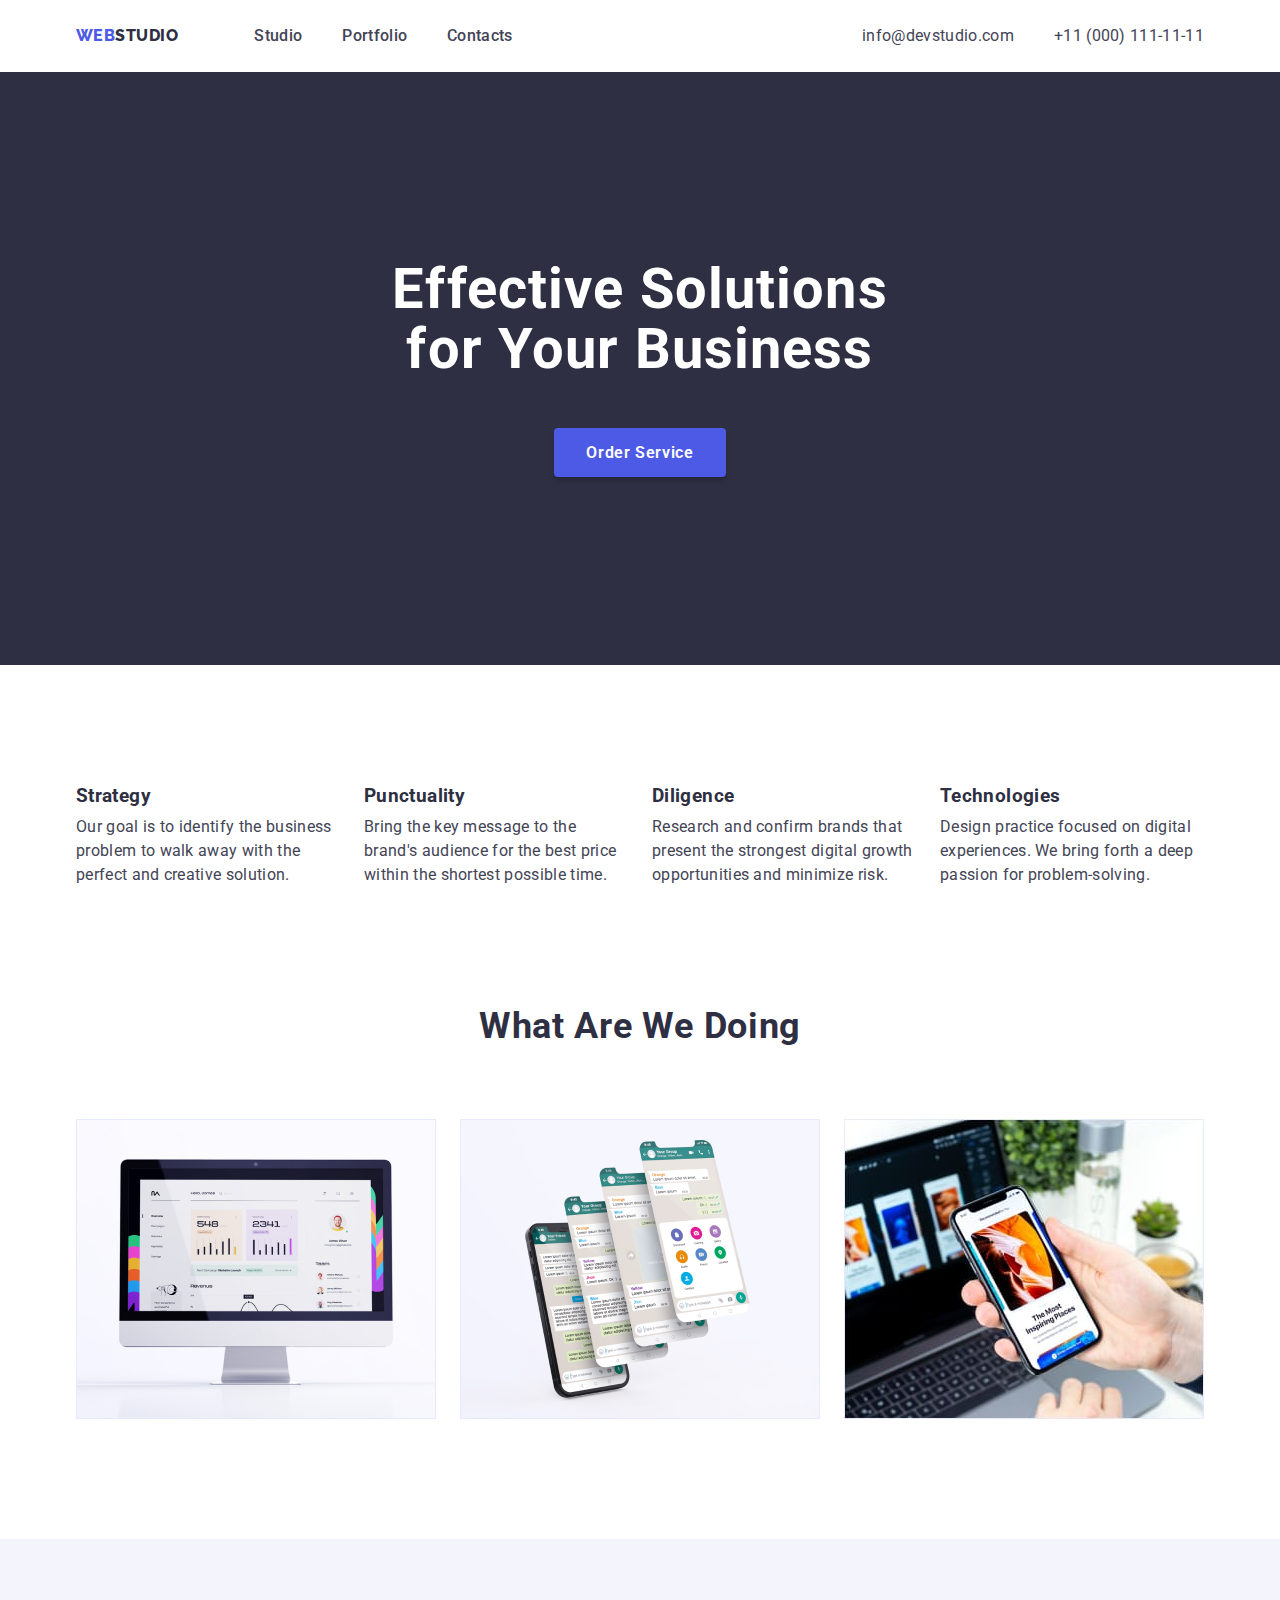
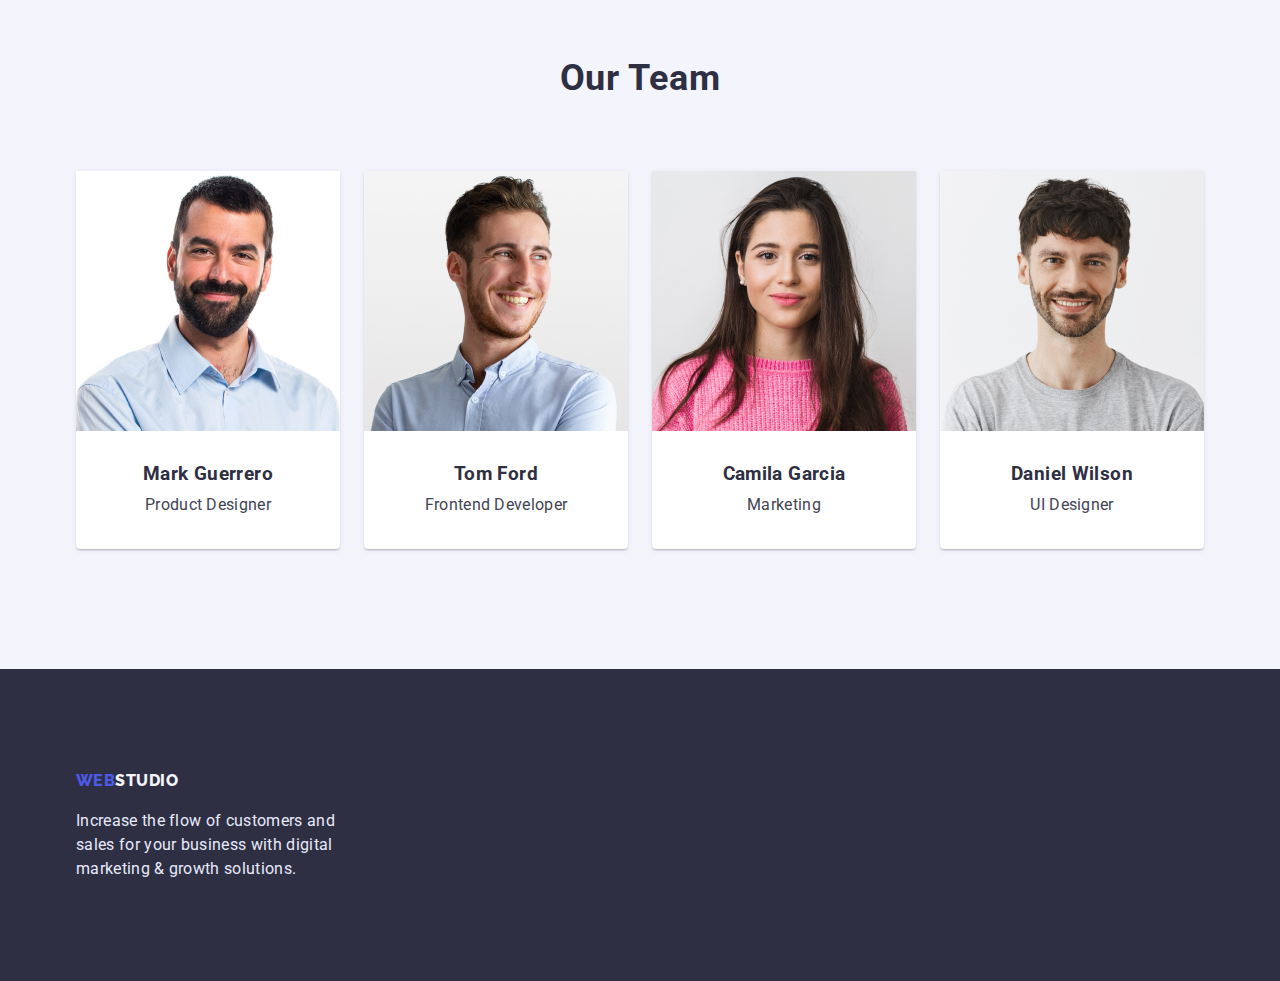
==== index.html @ 726151be "1" ====
<!DOCTYPE html>
<html lang="en">
  <head>
    <meta charset="UTF-8" />
    <meta http-equiv="X-UA-Compatible" content="IE=edge" />
    <meta name="viewport" content="width=device-width, initial-scale=1.0" />
    <link rel="preconnect" href="https://fonts.googleapis.com">
    <link rel="preconnect" href="https://fonts.gstatic.com" crossorigin>
    <link href="https://fonts.googleapis.com/css2?family=Raleway:wght@800&family=Roboto:wght@400;500;700&display=swap" rel="stylesheet">
    <link rel="stylesheet" href="styles/styles.css"> 
    <link rel="stylesheet" href="styles/modern-normalize.css"> 
    <title>WebStudio</title>
  </head>

  <body class="site-body">
    <header class="header">
      <div class="container header-container">
      <nav class="header-navigation">
        <a class="header-logo link" href="/"><span class="header-web">WEB</span>STUDIO</a>

        <ul class="header-list list">
          <li class="header-item"><a class="header-link link" href="./index.html">Studio</a></li>
          <li class="header-item"><a class="header-link link" href="./portfolio.html">Portfolio</a></li>
          <li class="header-item"><a class="header-link link" href="">Contacts</a></li>
        </ul>
      </nav>

      <ul class="header-contact list">
        <li class="header-mail"><a class="contact-link link" href="mailto:info@devstudio.com">info@devstudio.com</a></li>
        <li class="header-tel"><a class="contact-link link" href="tel:+11(000)111-11-11">+11 (000) 111-11-11</a></li>
      </ul>
    </div>
    </header>
    <main>
      <section class="main-section">     
        <h1 class="main-title">Effective Solutions for Your Business</h1>
        <button type="button" class="section-btn">Order Service</button>
      </section>

      <section class="merits-section">
        <div class="container">
          <h2 class="merits-title visually-hidden" >Merits</h2>
          <ul class="merits-list list">
          <li class="merits-item">
            <h3 class="merits-heading">Strategy</h3>
            <p class="merits-paragraph">
              Our goal is to identify the business problem to walk away with the
              perfect and creative solution.
            </p>
          </li>
          <li class="merits-item">
            <h3 class="merits-heading">Punctuality</h3>
            <p class="merits-paragraph">
              Bring the key message to the brand's audience for the best price
              within the shortest possible time.
            </p>
          </li>
          <li class="merits-item">
            <h3 class="merits-heading">Diligence</h3>
            <p class="merits-paragraph">
              Research and confirm brands that present the strongest digital
              growth opportunities and minimize risk.
            </p>
          </li>
          <li class="merits-item">
            <h3 class="merits-heading">Technologies</h3>
            <p class="merits-paragraph">
              Design practice focused on digital experiences. We bring forth a
              deep passion for problem-solving.
            </p>
          </li>
        </ul>
      </div>
      </section>

      <section class="services-section">
        <div class="container">
          <h2 class="services-title">What Are We Doing</h2>
        <ul class="services-list list">
          <li class="services-item">
            <img class="serices-img"
              src="./images/desktop.jpg"
              alt="desktop"
              width="360"
              height="300"
            />
          </li>
          <li class="services-item">
            <img class="serices-img"
            src="./images/scrolling.jpg" 
            alt="scrolling" 
            width="360" 
            height="300"/>
            
          </li>
          <li class="services-item">
            <img class="serices-img"
              src="./images/phone.jpg"
              alt="phone"
              width="360"
              height="300"
            />
          </li>
        </ul>
        </div>
      </section>

      <section class="team-section">
        <div class="container">
          <h2 class="team-title">Our Team</h2>
        <ul class="team-list list">
          <li class="team-item">
            <img class="team-img"
            src="./images/mark.jpg" 
            alt="Photo Mark" 
            width="264" 
            height="260"/>
            <h3 class="team-member">Mark Guerrero</h3>
            <p class="team-paragraph">Product Designer</p>
          </li>
          <li class="team-item" >
            <img class="team-img"
            src="./images/tom.jpg" 
            alt="Photo Tom" 
            width="264" 
            height="260"/>
            <h3 class="team-member">Tom Ford</h3>
            <p class="team-paragraph">Frontend Developer</p>
          </li>
          <li class="team-item">
            <img class="team-img"
            src="./images/camila.jpg" 
            alt="Photo Camila" 
            width="264" 
            height="260"/>
            <h3 class="team-member">Camila Garcia</h3>
            <p class="team-paragraph">Marketing</p>
          </li>
          <li class="team-item">
            <img class="team-img"
            src="./images/daniel.jpg" 
            alt="Photo Daniel" 
            width="264" 
            height="260"/>
            <h3 class="team-member">Daniel Wilson</h3>
            <p class="team-paragraph">UI Designer</p>
          </li>
        </ul>
        </div>
      </section>
    </main>
    <footer class="footer-section">
      <div class="container">
        <a class="footer-logo link" href="/"><span class="footer-web">WEB</span>STUDIO</a>
        <p class="footer-paragraph">
          Increase the flow of customers and sales for your business with digital
          marketing & growth solutions.
        </p>
      </div>
    </footer>
  </body>
</html>
---- styles/styles.css ----
:root {
  --primary-brand-color: #4d5ae5;
  --title-text-color: #2e2f42;
  --description-text-color: #434455;
  --background-color: #fff;
  --backgroung-dark-color: #404bbf;
  --backgroung-light-color: #f4f4fd;
}

p,
h1,
h2,
h3,
h4,
h5,
h6 {
  margin: 0;
}
ul,
ol {
  margin: 0;
  padding-left: 0;
}

.container {
  width: 1158px;
  padding-left: 15px;
  padding-right: 15px;

  margin: 0 auto;
}

img {
  display: block;
  max-width: 100%;
  height: auto;
}

.site-body {
  color: var(--description-text-color);
  font-family: "Roboto", sans-serif;
  font-size: 16px;
  background-color: var(--background-color);
}

.list {
  list-style: none;
}

.link {
  text-decoration: none;
}

.visually-hidden {
  position: absolute;
  width: 1px;
  height: 1px;
  margin: -1px;
  border: 0;
  padding: 0;

  white-space: nowrap;
  clip-path: inset(100%);
  clip: rect(0 0 0 0);
  overflow: hidden;
}

.header {
}
.header-container {
  display: flex;
}
.header-navigation {
  display: flex;
  align-items: center;
  margin-right: auto;
}
.header-logo {
  font-family: "Raleway", sans-serif;
  font-weight: 800;
  line-height: 1.33;
  letter-spacing: 0.03em;
  text-transform: uppercase;
  color: var(--title-text-color);
  margin-right: 76px;
}
.header-web {
  color: #4d5ae5;
}
.header-list {
  font-style: normal;
  font-weight: 500;
  font-size: 16px;
  line-height: 1.5;
  letter-spacing: 0.02em;
  color: var(--title-text-color);
  display: flex;
  gap: 40px;
}
.header-item {
 
}

.header-link {
  font-weight: 500;
  font-size: 16px;
  line-height: 1.5;
  letter-spacing: 0.02em;
  color: var(--description-text-color);
  display: block;
  padding-top: 24px;
  padding-bottom: 24px;
}

.header-link:hover {
  color: var(--backgroung-dark-color);
}
.header-link:focus {
  color: var(--backgroung-dark-color);
}

.header-contact {
  display: flex;
}

.header-mail {
  margin-right: 40px;
  
}
.header-tel {
  
}

.contact-link {
  line-height: 1.5;
  letter-spacing: 0.02em;
  color: var(--description-text-color);
  padding-top: 24px;
  padding-bottom: 24px;
  display: block;
}

.contact-link:hover {
  color: var(--backgroung-dark-color);
}
.contact-link:focus {
  color: var(--backgroung-dark-color);
}
.main-section {
  background-color: var(--title-text-color);
  color: var(--background-color);
  text-align: center;
  padding-top: 188px;
  padding-bottom: 188px;
}

.main-title {
  margin-bottom: 48px;
  font-weight: 700;
  font-size: 56px;
  line-height: 1.07;
  letter-spacing: 0.02em;
  color: var(--background-color);
  width: 553px;

  margin-left: auto;
  margin-right: auto;
}
.section-btn {
  padding: 16px 32px;
  font-family: "Roboto", sans-serif;
  font-weight: 600;
  font-size: 16px;
  line-height: 1.07;
  letter-spacing: 0.04em;
  color: var(--background-color);
  background: var(--primary-brand-color);
  box-shadow: 0px 4px 4px rgba(0, 0, 0, 0.15);
  border-radius: 4px;
  border: none;
  cursor: pointer;
}

.section-btn:hover {
  background-color: var(--backgroung-dark-color);
}
.section-btn:focus {
  background-color: var(--backgroung-dark-color);
}
.merits-section {
  padding-top: 120px;
  padding-bottom: 120px;
  line-height: 1.5;
  letter-spacing: 0.02em;
  color: var(--description-text-color);
}

.merits-title {
}

.merits-list {
  display: flex;
  gap: 24px;
}
.merits-item {
    flex-basis: calc((100% - 3 * 24px) / 4);
     
}
.merits-heading {
  margin-bottom: 8px;
  font-weight: 700;
  line-height: 1.2;
  letter-spacing: 0.02em;
  color: var(--title-text-color);
}

.merits-paragraph {
  line-height: 1.5;
  letter-spacing: 0.02em;
  color: var(--description-text-color);
}

.services-section {
  padding-bottom: 120px;
}
.services-title,
.team-title {
  font-size: 36px;
  font-weight: 700;
  line-height: 1.1;
  text-align: center;
  letter-spacing: 0.02em;
  text-transform: capitalize;
  color: var(--title-text-color);
  margin-bottom: 72px;
}

.services-list {
  display: flex;
  gap: 24px;
}
.services-item {
  flex-basis: calc((100%-48px) 3);
}

.serices-img {
}

.team-section {
  background-color: var(--backgroung-light-color);
  padding-top: 120px;
  padding-bottom: 120px;
}

.team-title {
}
.team-list {
  display: flex;
  gap: 24px;
  text-align: center;
}
.team-item {
  box-shadow: 0px 1px 6px rgba(46, 47, 66, 0.08),
    0px 1px 1px rgba(46, 47, 66, 0.16), 0px 2px 1px rgba(46, 47, 66, 0.08);
  border-radius: 0px 0px 4px 4px;
  background-color: var(--background-color);
  padding-bottom: 32px;
}

.team-img {
  margin-bottom: 32px;
}

.team-member {
  font-weight: 700;
  line-height: 1.2;
  letter-spacing: 0.02em;
  color: var(--title-text-color);
  margin-bottom: 8px;
}

.team-paragraph {
  line-height: 1.5;
  letter-spacing: 0.02em;
  color: var(--description-text-color);
}

.footer-section {
  line-height: 1.5;
  letter-spacing: 0.02em;
  color: #e7e9fc;
  background: var(--title-text-color);
  padding-top: 100px;
  padding-bottom: 100px;
}

.footer-logo {
  font-family: "Raleway";
  font-style: normal;
  font-weight: 800;
  line-height: 1.1;

  letter-spacing: 0.03em;
  text-transform: uppercase;
  color: var(--backgroung-light-color);
}

.footer-web {
  color: var(--primary-brand-color);
}
.footer-paragraph {
  margin-top: 16px;
  line-height: 1.5;
  letter-spacing: 0.02em;
  color: #e7e9fc;
  width: 264px;
  height: 72px;
}

.menu-section {
  line-height: 1.5;
  letter-spacing: 0.02em;
  color: var(--description-text-color);
  padding-top: 96px;
  padding-bottom: 120px;
}

.menu-header {
}

.menu-list {
  display: flex;
  justify-content: center;
  gap: 24px;
}

.menu-item {
}

.menu-btn {
  padding: 12px 24px;
  font-family: "Roboto";
  font-weight: 600;
  font-size: 16px;
  line-height: 1.5;
  text-align: center;
  letter-spacing: 0.04em;
  color: var(--primary-brand-color);
  background: var(--backgroung-light-color);
  border: 1px solid #e7e9fc;
  border-radius: 4px;
  cursor: pointer;
}

.menu-btn:hover {
  background-color: var(--backgroung-dark-color);
  color: var(--background-color);
}
.menu-btn:focus {
  background-color: var(--backgroung-dark-color);
  color: var(--background-color);
}

.portfolio-title {
}

.portfolio-list {
  display: flex;

  flex-wrap: wrap;
  margin-top: 72px;
  column-gap: 24px;
  row-gap: 48px;
}

.portfolio-item {
  
  box-shadow: 0px 1px 6px rgba(46, 47, 66, 0.08);
}
.portfolio-item:hover {
  box-shadow: 0px 1px 6px rgba(46, 47, 66, 0.08),
    0px 1px 1px rgba(46, 47, 66, 0.16), 0px 2px 1px rgba(46, 47, 66, 0.08);
}

.portfolio-link {
  line-height: 1.5;
  letter-spacing: 0.02em;
  color: var(--description-text-color);
}

.portfolio-img {
}

.portfolio-box {
  padding: 32px 0 32px 16px;
  border-bottom: 0.5px solid #e7e9fc;
  border-left: 0.5px solid #e7e9fc;
  border-right: 0.5px solid #e7e9fc;
}

.portfolio-heading {
  font-size: 20px;
  font-weight: 700;
  line-height: 1.2;
  letter-spacing: 0.02em;
  color: var(--title-text-color);
}

.portfolio-paragraph {
  margin-top: 8px;
}
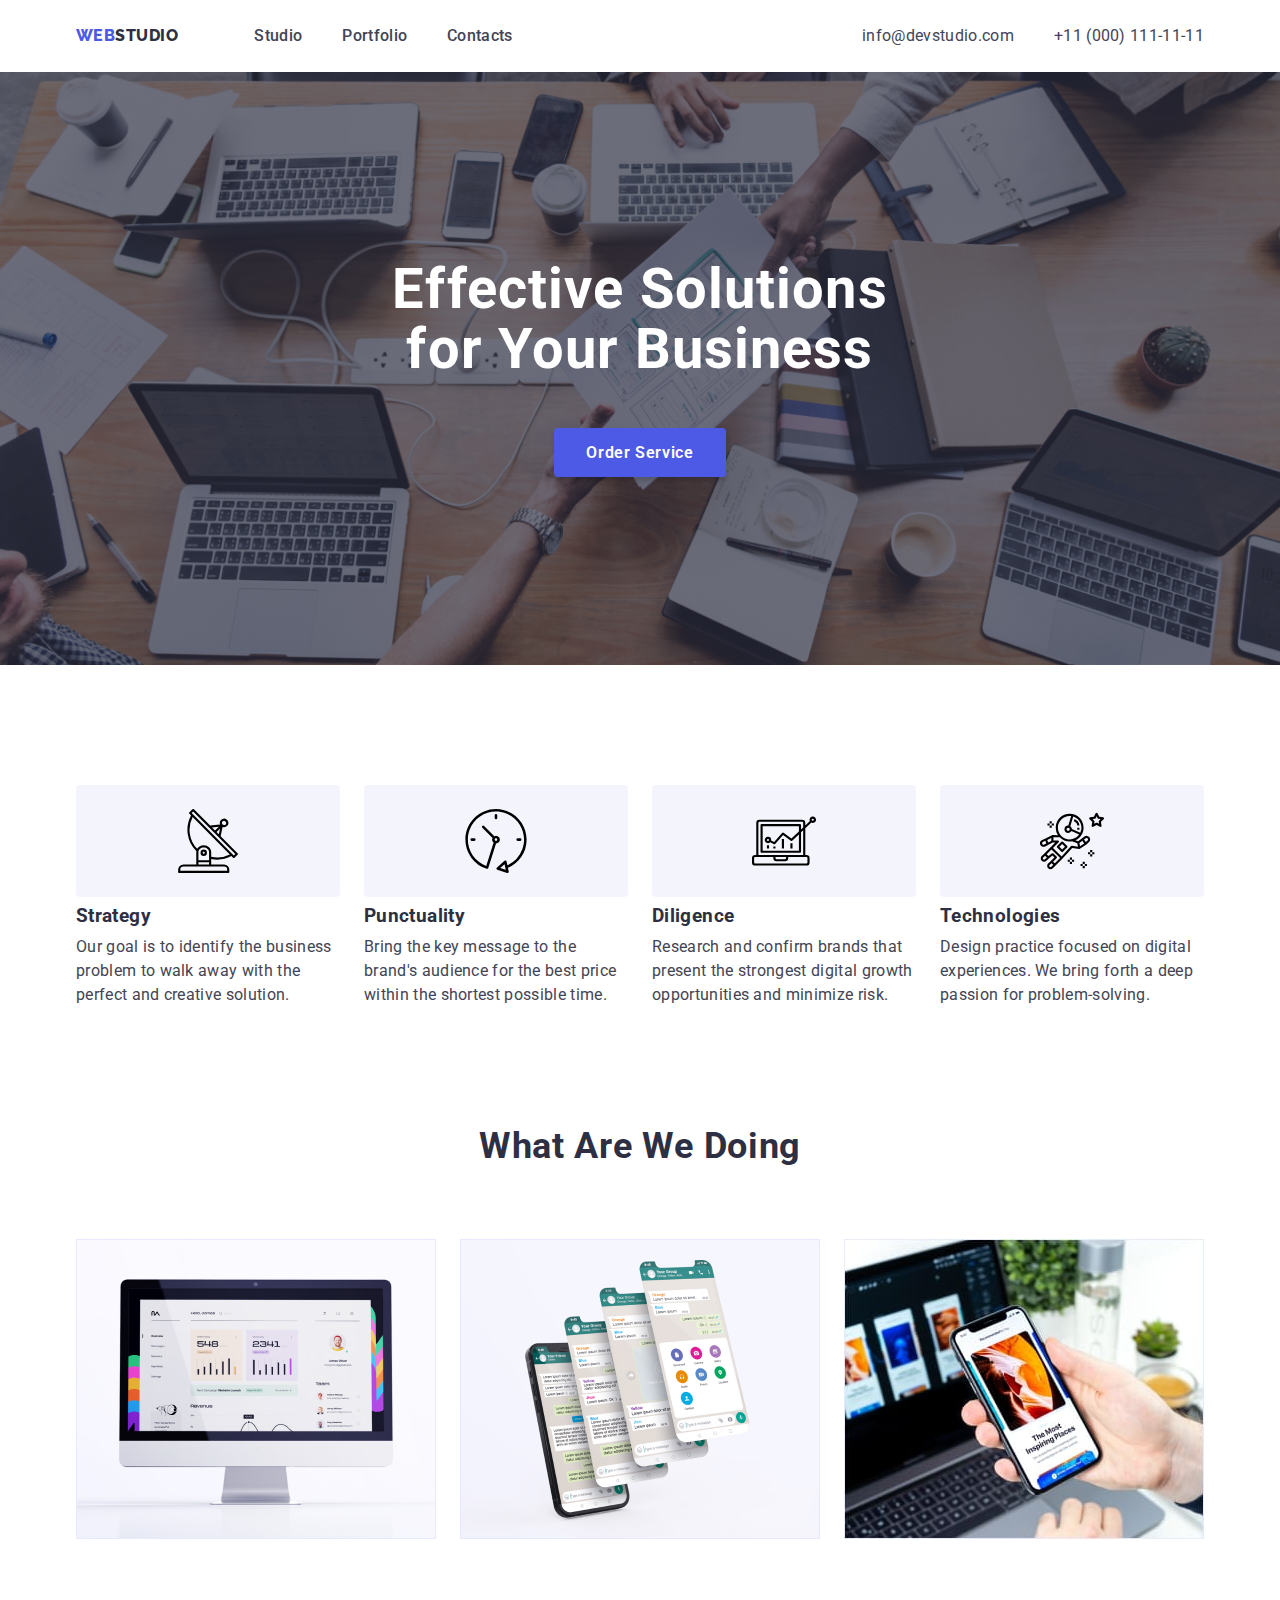
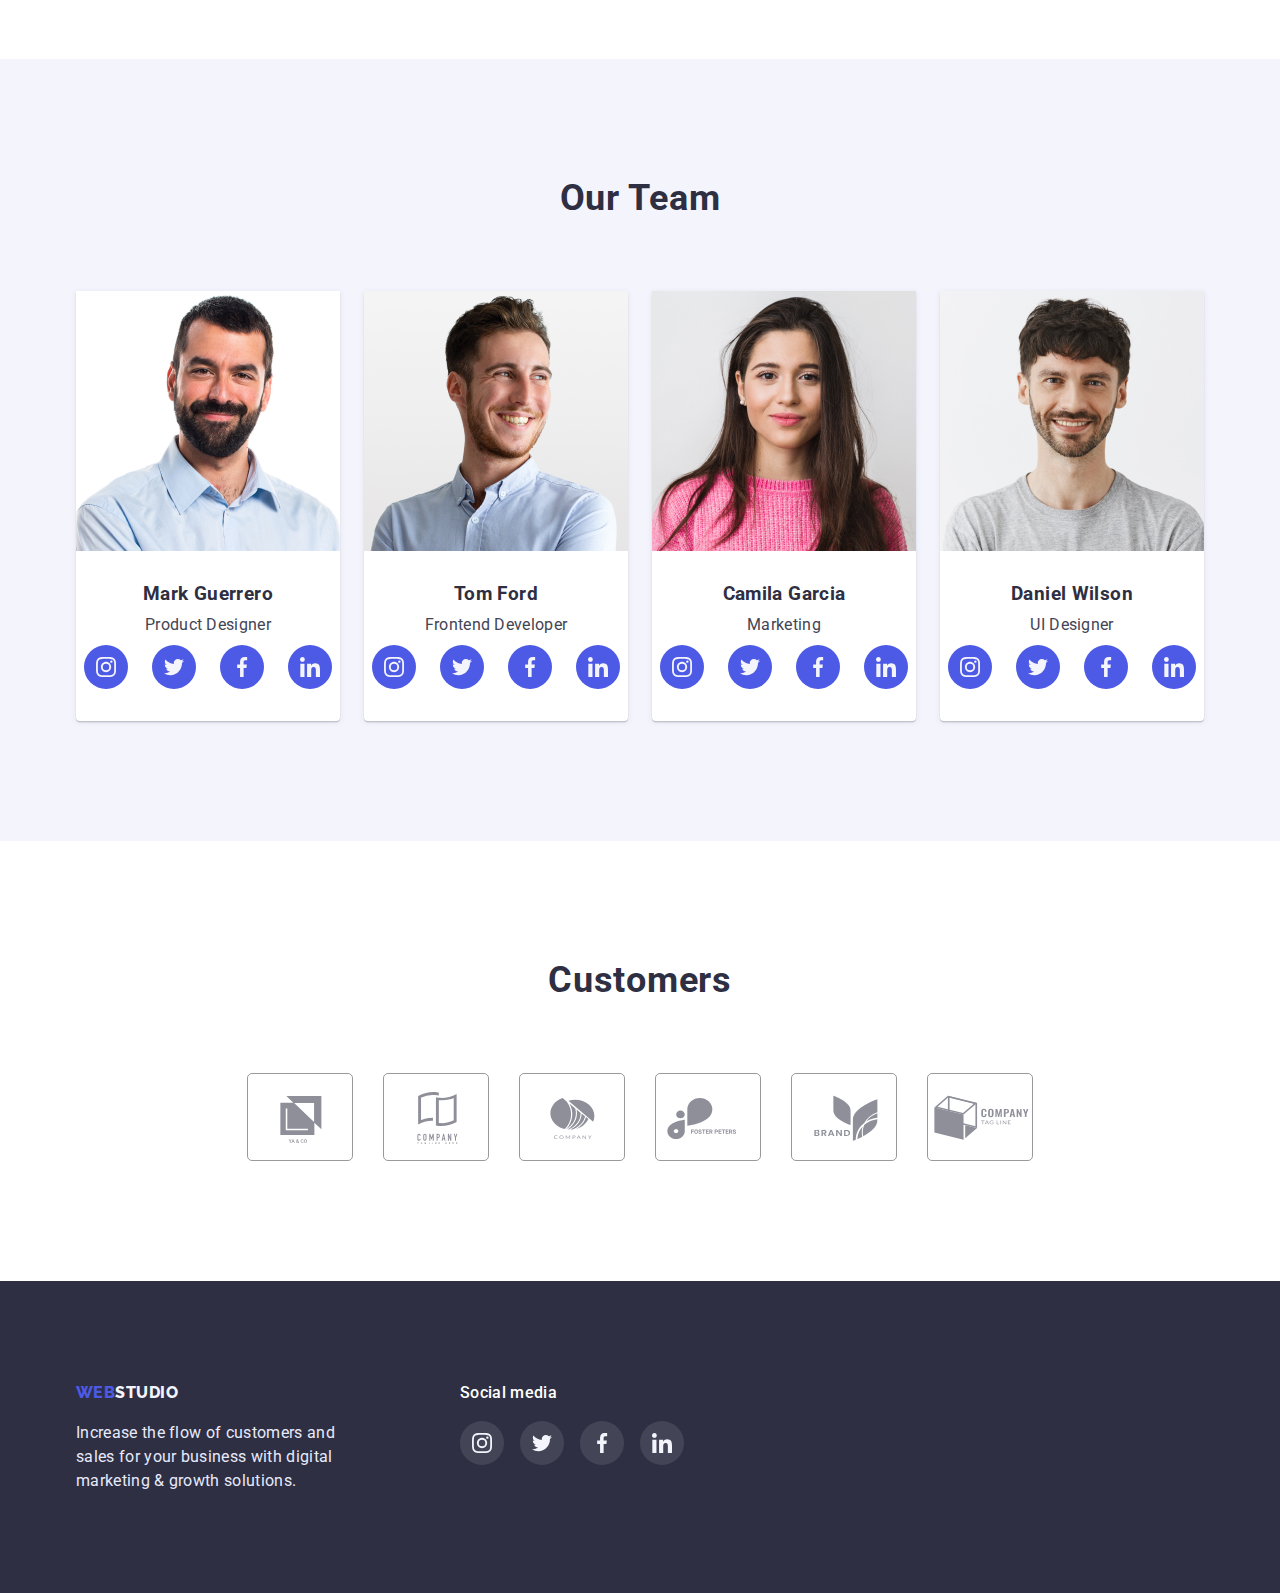
==== commit eb4e5642: "sett" ====
--- a/index.html
+++ b/index.html
@@ -4,159 +4,428 @@
     <meta charset="UTF-8" />
     <meta http-equiv="X-UA-Compatible" content="IE=edge" />
     <meta name="viewport" content="width=device-width, initial-scale=1.0" />
-    <link rel="preconnect" href="https://fonts.googleapis.com">
-    <link rel="preconnect" href="https://fonts.gstatic.com" crossorigin>
-    <link href="https://fonts.googleapis.com/css2?family=Raleway:wght@800&family=Roboto:wght@400;500;700&display=swap" rel="stylesheet">
-    <link rel="stylesheet" href="styles/styles.css"> 
-    <link rel="stylesheet" href="styles/modern-normalize.css"> 
+    <link rel="preconnect" href="https://fonts.googleapis.com" />
+    <link rel="preconnect" href="https://fonts.gstatic.com" crossorigin />
+    <link
+      href="https://fonts.googleapis.com/css2?family=Raleway:wght@800&family=Roboto:wght@400;500;700&display=swap"
+      rel="stylesheet"
+    />
+    <link rel="stylesheet" href="styles/styles.css" />
+    <link rel="stylesheet" href="styles/modern-normalize.css" />
     <title>WebStudio</title>
   </head>
 
   <body class="site-body">
     <header class="header">
       <div class="container header-container">
-      <nav class="header-navigation">
-        <a class="header-logo link" href="/"><span class="header-web">WEB</span>STUDIO</a>
-
-        <ul class="header-list list">
-          <li class="header-item"><a class="header-link link" href="./index.html">Studio</a></li>
-          <li class="header-item"><a class="header-link link" href="./portfolio.html">Portfolio</a></li>
-          <li class="header-item"><a class="header-link link" href="">Contacts</a></li>
+        <nav class="header-navigation">
+          <a class="header-logo link" href="/"
+            ><span class="header-web">WEB</span>STUDIO</a
+          >
+
+          <ul class="header-list list">
+            <li class="header-item">
+              <a class="header-link link" href="./index.html">Studio</a>
+            </li>
+            <li class="header-item">
+              <a class="header-link link" href="./portfolio.html">Portfolio</a>
+            </li>
+            <li class="header-item">
+              <a class="header-link link" href="">Contacts</a>
+            </li>
+          </ul>
+        </nav>
+
+        <ul class="header-contact list">
+          <li class="header-mail">
+            <a class="contact-link link" href="mailto:info@devstudio.com"
+              >info@devstudio.com</a
+            >
+          </li>
+          <li class="header-tel">
+            <a class="contact-link link" href="tel:+11(000)111-11-11"
+              >+11 (000) 111-11-11</a
+            >
+          </li>
         </ul>
-      </nav>
-
-      <ul class="header-contact list">
-        <li class="header-mail"><a class="contact-link link" href="mailto:info@devstudio.com">info@devstudio.com</a></li>
-        <li class="header-tel"><a class="contact-link link" href="tel:+11(000)111-11-11">+11 (000) 111-11-11</a></li>
-      </ul>
-    </div>
+      </div>
     </header>
     <main>
-      <section class="main-section">     
+      <section class="main-section">
         <h1 class="main-title">Effective Solutions for Your Business</h1>
         <button type="button" class="section-btn">Order Service</button>
       </section>
 
       <section class="merits-section">
         <div class="container">
-          <h2 class="merits-title visually-hidden" >Merits</h2>
+          <h2 class="merits-title visually-hidden">Merits</h2>
           <ul class="merits-list list">
-          <li class="merits-item">
-            <h3 class="merits-heading">Strategy</h3>
-            <p class="merits-paragraph">
-              Our goal is to identify the business problem to walk away with the
-              perfect and creative solution.
-            </p>
-          </li>
-          <li class="merits-item">
-            <h3 class="merits-heading">Punctuality</h3>
-            <p class="merits-paragraph">
-              Bring the key message to the brand's audience for the best price
-              within the shortest possible time.
-            </p>
-          </li>
-          <li class="merits-item">
-            <h3 class="merits-heading">Diligence</h3>
-            <p class="merits-paragraph">
-              Research and confirm brands that present the strongest digital
-              growth opportunities and minimize risk.
-            </p>
-          </li>
-          <li class="merits-item">
-            <h3 class="merits-heading">Technologies</h3>
-            <p class="merits-paragraph">
-              Design practice focused on digital experiences. We bring forth a
-              deep passion for problem-solving.
-            </p>
-          </li>
-        </ul>
-      </div>
+            <li class="merits-item">
+              <div class="background-icon-merits">
+                <a href="" class="merits-icon-link link">
+                <svg class="merits-icon" width="64" height="64">
+                  <use href="./images/icons.svg#icon-antenna"></use>
+                </svg>
+              </a>
+              </div>
+              <h3 class="merits-heading">Strategy</h3>
+              <p class="merits-paragraph">
+                Our goal is to identify the business problem to walk away with
+                the perfect and creative solution.
+              </p>
+            </li>
+            <li class="merits-item">
+              <div class="background-icon-merits">
+                <a href="" class="merits-icon-link link">
+                <svg class="merits-icon" width="64" height="64">
+                  <use href="./images/icons.svg#icon-clock"></use>
+                </svg>
+              </a>
+              </div>
+              <h3 class="merits-heading">Punctuality</h3>
+              <p class="merits-paragraph">
+                Bring the key message to the brand's audience for the best price
+                within the shortest possible time.
+              </p>
+            </li>
+            <li class="merits-item">
+              <div class="background-icon-merits">
+                <a href="" class="merits-icon-link link">
+                <svg class="merits-icon" width="64" height="64">
+                  <use href="./images/icons.svg#icon-diagram"></use>
+                </svg>
+              </a>
+              </div>
+              <h3 class="merits-heading">Diligence</h3>
+              <p class="merits-paragraph">
+                Research and confirm brands that present the strongest digital
+                growth opportunities and minimize risk.
+              </p>
+            </li>
+            <li class="merits-item">
+              <div class="background-icon-merits">
+                <a href="" class="merits-icon-link link">
+                <svg class="merits-icon" width="64" height="64">
+                  <use href="./images/icons.svg#icon-astronaut"></use>
+                </svg>
+              </a>
+              </div>
+              <h3 class="merits-heading">Technologies</h3>
+              <p class="merits-paragraph">
+                Design practice focused on digital experiences. We bring forth a
+                deep passion for problem-solving.
+              </p>
+            </li>
+          </ul>
+        </div>
       </section>
 
       <section class="services-section">
         <div class="container">
           <h2 class="services-title">What Are We Doing</h2>
-        <ul class="services-list list">
-          <li class="services-item">
-            <img class="serices-img"
-              src="./images/desktop.jpg"
-              alt="desktop"
-              width="360"
-              height="300"
-            />
-          </li>
-          <li class="services-item">
-            <img class="serices-img"
-            src="./images/scrolling.jpg" 
-            alt="scrolling" 
-            width="360" 
-            height="300"/>
-            
-          </li>
-          <li class="services-item">
-            <img class="serices-img"
-              src="./images/phone.jpg"
-              alt="phone"
-              width="360"
-              height="300"
-            />
-          </li>
-        </ul>
+          <ul class="services-list list">
+            <li class="services-item">
+              <img
+                class="serices-img"
+                src="./images/desktop.jpg"
+                alt="desktop"
+                width="360"
+                height="300"
+              />
+            </li>
+            <li class="services-item">
+              <img
+                class="serices-img"
+                src="./images/scrolling.jpg"
+                alt="scrolling"
+                width="360"
+                height="300"
+              />
+            </li>
+            <li class="services-item">
+              <img
+                class="serices-img"
+                src="./images/phone.jpg"
+                alt="phone"
+                width="360"
+                height="300"
+              />
+            </li>
+          </ul>
         </div>
       </section>
 
       <section class="team-section">
         <div class="container">
           <h2 class="team-title">Our Team</h2>
-        <ul class="team-list list">
-          <li class="team-item">
-            <img class="team-img"
-            src="./images/mark.jpg" 
-            alt="Photo Mark" 
-            width="264" 
-            height="260"/>
-            <h3 class="team-member">Mark Guerrero</h3>
-            <p class="team-paragraph">Product Designer</p>
-          </li>
-          <li class="team-item" >
-            <img class="team-img"
-            src="./images/tom.jpg" 
-            alt="Photo Tom" 
-            width="264" 
-            height="260"/>
-            <h3 class="team-member">Tom Ford</h3>
-            <p class="team-paragraph">Frontend Developer</p>
-          </li>
-          <li class="team-item">
-            <img class="team-img"
-            src="./images/camila.jpg" 
-            alt="Photo Camila" 
-            width="264" 
-            height="260"/>
-            <h3 class="team-member">Camila Garcia</h3>
-            <p class="team-paragraph">Marketing</p>
-          </li>
-          <li class="team-item">
-            <img class="team-img"
-            src="./images/daniel.jpg" 
-            alt="Photo Daniel" 
-            width="264" 
-            height="260"/>
-            <h3 class="team-member">Daniel Wilson</h3>
-            <p class="team-paragraph">UI Designer</p>
-          </li>
-        </ul>
+          <ul class="team-list list">
+            <li class="team-item">
+              <img
+                class="team-img"
+                src="./images/mark.jpg"
+                alt="Photo Mark"
+                width="264"
+                height="260"
+              />
+              <h3 class="team-member">Mark Guerrero</h3>
+              <p class="team-paragraph">Product Designer</p>
+              <ul class="team-soc-list list">
+                <li class="team-soc-item">
+                  <a href="" class="team-soc-link link">
+                    <svg class="team-soc-icon" width="20" height="20">
+                      <use href="./images/icons.svg#icon-instagram"></use>
+                    </svg>
+                  </a>
+                </li>
+                <li class="team-soc-item">
+                  <a href="" class="team-soc-link link">
+                    <svg class="team-soc-icon" width="20" height="20">
+                      <use href="./images/icons.svg#icon-twitter"></use>
+                    </svg>
+                  </a>
+                </li>
+                <li class="team-soc-item">
+                  <a href="" class="team-soc-link link">
+                    <svg class="team-soc-icon" width="20" height="20">
+                      <use href="./images/icons.svg#icon-facebook"></use>
+                    </svg>
+                  </a>
+                </li>
+                <li class="team-soc-item">
+                  <a href="" class="team-soc-link link">
+                    <svg class="team-soc-icon" width="20" height="20">
+                      <use href="./images/icons.svg#icon-linkedin"></use>
+                    </svg>
+                  </a>
+                </li>
+              </ul>
+            </li>
+            <li class="team-item">
+              <img
+                class="team-img"
+                src="./images/tom.jpg"
+                alt="Photo Tom"
+                width="264"
+                height="260"
+              />
+              <h3 class="team-member">Tom Ford</h3>
+              <p class="team-paragraph">Frontend Developer</p>
+              <ul class="team-soc-list list">
+                <li class="team-soc-item">
+                  <a href="" class="team-soc-link link">
+                    <svg class="team-soc-icon" width="20" height="20">
+                      <use href="./images/icons.svg#icon-instagram"></use>
+                    </svg>
+                  </a>
+                </li>
+                <li class="team-soc-item">
+                  <a href="" class="team-soc-link link">
+                    <svg class="team-soc-icon" width="20" height="20">
+                      <use href="./images/icons.svg#icon-twitter"></use>
+                    </svg>
+                  </a>
+                </li>
+                <li class="team-soc-item">
+                  <a href="" class="team-soc-link link">
+                    <svg class="team-soc-icon" width="20" height="20">
+                      <use href="./images/icons.svg#icon-facebook"></use>
+                    </svg>
+                  </a>
+                </li>
+                <li class="team-soc-item">
+                  <a href="" class="team-soc-link link">
+                    <svg class="team-soc-icon" width="20" height="20">
+                      <use href="./images/icons.svg#icon-linkedin"></use>
+                    </svg>
+                  </a>
+                </li>
+              </ul>
+            </li>
+            <li class="team-item">
+              <img
+                class="team-img"
+                src="./images/camila.jpg"
+                alt="Photo Camila"
+                width="264"
+                height="260"
+              />
+              <h3 class="team-member">Camila Garcia</h3>
+              <p class="team-paragraph">Marketing</p>
+              <ul class="team-soc-list list">
+                <li class="team-soc-item">
+                  <a href="" class="team-soc-link link">
+                    <svg class="team-soc-icon" width="20" height="20">
+                      <use href="./images/icons.svg#icon-instagram"></use>
+                    </svg>
+                  </a>
+                </li>
+                <li class="team-soc-item">
+                  <a href="" class="team-soc-link link">
+                    <svg class="team-soc-icon" width="20" height="20">
+                      <use href="./images/icons.svg#icon-twitter"></use>
+                    </svg>
+                  </a>
+                </li>
+                <li class="team-soc-item">
+                  <a href="" class="team-soc-link link">
+                    <svg class="team-soc-icon" width="20" height="20">
+                      <use href="./images/icons.svg#icon-facebook"></use>
+                    </svg>
+                  </a>
+                </li>
+                <li class="team-soc-item">
+                  <a href="" class="team-soc-link link">
+                    <svg class="team-soc-icon" width="20" height="20">
+                      <use href="./images/icons.svg#icon-linkedin"></use>
+                    </svg>
+                  </a>
+                </li>
+              </ul>
+            </li>
+            <li class="team-item">
+              <img
+                class="team-img"
+                src="./images/daniel.jpg"
+                alt="Photo Daniel"
+                width="264"
+                height="260"
+              />
+              <h3 class="team-member">Daniel Wilson</h3>
+              <p class="team-paragraph">UI Designer</p>
+              <ul class="team-soc-list list">
+                <li class="team-soc-item">
+                  <a href="" class="team-soc-link link">
+                    <svg class="team-soc-icon" width="20" height="20">
+                      <use href="./images/icons.svg#icon-instagram"></use>
+                    </svg>
+                  </a>
+                </li>
+                <li class="team-soc-item">
+                  <a href="" class="team-soc-link link">
+                    <svg class="team-soc-icon" width="20" height="20">
+                      <use href="./images/icons.svg#icon-twitter"></use>
+                    </svg>
+                  </a>
+                </li>
+                <li class="team-soc-item">
+                  <a href="" class="team-soc-link link">
+                    <svg class="team-soc-icon" width="20" height="20">
+                      <use href="./images/icons.svg#icon-facebook"></use>
+                    </svg>
+                  </a>
+                </li>
+                <li class="team-soc-item">
+                  <a href="" class="team-soc-link link">
+                    <svg class="team-soc-icon" width="20" height="20">
+                      <use href="./images/icons.svg#icon-linkedin"></use>
+                    </svg>
+                  </a>
+                </li>
+              </ul>
+            </li>
+          </ul>
+        </div>
+      </section>
+      <section class="customers">
+    
+        <div class="container">
+          <h2 class="customers-title">Customers</h2>
+          <ul class="customers-list list">
+            <li class="customers-item">
+              <a href="" class="customers-link link">
+                <svg class="customers-icon" width="104" height="56">
+                  <use href="./images/icons.svg#icon-client_1"></use>
+                </svg>
+              </a>
+            </li>
+            <li class="customers-item">
+              <a href="" class="customers-link link">
+                <svg class="customers-icon" width="104" height="56">
+                  <use href="./images/icons.svg#icon-client_2"></use>
+                </svg>
+              </a>
+            </li>
+            <li class="customers-item">
+              <a href="" class="customers-link link">
+                <svg class="customers-icon" width="104" height="56">
+                  <use href="./images/icons.svg#icon-client_3"></use>
+                </svg>
+              </a>
+            </li>
+            <li class="customers-item">
+              <a href="" class="customers-link link">
+                <svg class="customers-icon" width="104" height="56">
+                  <use href="./images/icons.svg#icon-client_4"></use>
+                </svg>
+              </a>
+            </li>
+            <li class="customers-item">
+              <a href="" class="customers-link link">
+                <svg class="customers-icon" width="104" height="56">
+                  <use href="./images/icons.svg#icon-client_5"></use>
+                </svg>
+              </a>
+            </li>
+            <li class="customers-item">
+              <a href="" class="customers-link link">
+                <svg class="customers-icon" width="104" height="56">
+                  <use href="./images/icons.svg#icon-client_6"></use>
+                </svg>
+              </a>
+            </li>
+          </ul>
         </div>
       </section>
     </main>
     <footer class="footer-section">
-      <div class="container">
-        <a class="footer-logo link" href="/"><span class="footer-web">WEB</span>STUDIO</a>
+      <div class="footer-content container">
+       <div>
+        <a class="footer-logo link" href="/"
+          ><span class="footer-web">WEB</span>STUDIO</a
+        >
         <p class="footer-paragraph">
-          Increase the flow of customers and sales for your business with digital
-          marketing & growth solutions.
+          Increase the flow of customers and sales for your business with
+          digital marketing & growth solutions.
         </p>
       </div>
+      
+      <div class="footer-social">
+        <p class="footer-soc-paragraph">Social media</p>
+        <ul class="footer-soc-list list">
+          <li class="footer-soc-item">
+            <a href="" class="footer-soc-link link">
+              <svg class="footer-soc-icon" width="20" height="20">
+                <use href="./images/icons.svg#icon-instagram"></use>
+              </svg>
+            </a>
+          </li>
+          <li class="footer-soc-item">
+            <a href="" class="footer-soc-link link">
+              <svg class="footer-soc-icon" width="20" height="20">
+                <use href="./images/icons.svg#icon-twitter"></use>
+              </svg>
+            </a>
+          </li>
+          <li class="footer-soc-item">
+            <a href="" class="footer-soc-link link">
+              <svg class="footer-soc-icon" width="20" height="20">
+                <use href="./images/icons.svg#icon-facebook"></use>
+              </svg>
+            </a>
+          </li>
+          <li class="footer-soc-item">
+            <a href="" class="footer-soc-link link">
+              <svg class="footer-soc-icon" width="20" height="20">
+                <use href="./images/icons.svg#icon-linkedin"></use>
+              </svg>
+            </a>
+          </li>
+        </ul>
+
+          </li>
+        </ul>
+      </div>
+    </div>
     </footer>
   </body>
 </html>
--- a/styles/styles.css
+++ b/styles/styles.css
@@ -98,7 +98,6 @@
   gap: 40px;
 }
 .header-item {
- 
 }
 
 .header-link {
@@ -125,10 +124,8 @@
 
 .header-mail {
   margin-right: 40px;
-  
 }
 .header-tel {
-  
 }
 
 .contact-link {
@@ -152,6 +149,14 @@
   text-align: center;
   padding-top: 188px;
   padding-bottom: 188px;
+  background-image: linear-gradient(
+      rgba(46, 47, 66, 0.7),
+      rgba(46, 47, 66, 0.7)
+    ),
+    url(../images/main_bg.jpg);
+  background-repeat: no-repeat;
+  background-position: center;
+  background-size: cover;
 }
 
 .main-title {
@@ -183,9 +188,13 @@
 
 .section-btn:hover {
   background-color: var(--backgroung-dark-color);
+  box-shadow: 0px 1px 6px rgba(46, 47, 66, 0.08),
+    0px 1px 1px rgba(46, 47, 66, 0.16), 0px 2px 1px rgba(46, 47, 66, 0.08);
 }
 .section-btn:focus {
   background-color: var(--backgroung-dark-color);
+  box-shadow: 0px 1px 6px rgba(46, 47, 66, 0.08),
+    0px 1px 1px rgba(46, 47, 66, 0.16), 0px 2px 1px rgba(46, 47, 66, 0.08);
 }
 .merits-section {
   padding-top: 120px;
@@ -203,8 +212,7 @@
   gap: 24px;
 }
 .merits-item {
-    flex-basis: calc((100% - 3 * 24px) / 4);
-     
+  flex-basis: calc((100% - 3 * 24px) / 4);
 }
 .merits-heading {
   margin-bottom: 8px;
@@ -220,11 +228,32 @@
   color: var(--description-text-color);
 }
 
+.background-icon-merits {
+  width: 264px;
+  height: 112px;
+  background: #f4f4fd;
+  border-radius: 4px;
+  margin-bottom: 8px;
+}
+
+.merits-icon {
+  justify-content: center;
+  align-items: center;
+}
+
+.merits-icon-link {
+  display: flex;
+  align-items: center;
+  justify-content: center;
+  padding-top: 24px;
+}
+
 .services-section {
   padding-bottom: 120px;
 }
 .services-title,
-.team-title {
+.team-title,
+.customers-title {
   font-size: 36px;
   font-weight: 700;
   line-height: 1.1;
@@ -283,6 +312,76 @@
   line-height: 1.5;
   letter-spacing: 0.02em;
   color: var(--description-text-color);
+  margin-bottom: 8px;
+}
+
+.team-soc-list {
+  display: flex;
+  justify-content: center;
+  gap: 24px;
+}
+
+.team-soc-item {
+  width: 44px;
+  height: 44px;
+}
+
+.team-soc-link {
+  width: 100%;
+  height: 100%;
+  background-color: #4d5ae5;
+  border-radius: 50%;
+  display: flex;
+  align-items: center;
+  justify-content: center;
+}
+
+.team-soc-link:hover,
+.team-soc-link:focus {
+  background-color: #404bbf;
+}
+.team-soc-icon {
+  fill: #f4f4fd;
+}
+
+.customers {
+  padding-top: 120px;
+  padding-bottom: 120px;
+}
+
+.customers-list {
+  display: flex;
+  gap: 30px;
+  justify-content: center;
+}
+
+.customers-item {
+  width: calc((100%-120px) / 6);
+  height: 88px;
+}
+
+.customers-link {
+  width: 100%;
+  height: 100%;
+  border: 1px solid #999;
+  border-radius: 5px;
+  display: flex;
+  align-items: center;
+  justify-content: center;
+}
+
+.customers-link:hover,
+.customers-link:focus {
+  border-color: #404bbf;
+}
+
+.customers-icon {
+  fill: #8e8f99;
+}
+
+.customers-icon:hover,
+.customers-icon:focus {
+  fill: #404bbf;
 }
 
 .footer-section {
@@ -315,6 +414,54 @@
   color: #e7e9fc;
   width: 264px;
   height: 72px;
+}
+
+.footer-content {
+  display: flex;
+}
+
+.footer-soc-paragraph {
+  font-family: "Roboto";
+  font-style: normal;
+  font-weight: 500;
+  font-size: 16px;
+  line-height: 24px;
+  letter-spacing: 0.02em;
+  color: #ffffff;
+  margin-bottom: 16px;
+}
+
+.footer-social {
+  margin-left: 120px;
+}
+
+.footer-soc-list {
+  display: flex;
+  gap: 16px;
+}
+
+.footer-soc-item {
+  width: 44px;
+  height: 44px;
+}
+
+.footer-soc-link {
+  width: 100%;
+  height: 100%;
+  background-color: rgba(255, 255, 255, 0.1);
+  border-radius: 50%;
+  display: flex;
+  align-items: center;
+  justify-content: center;
+}
+
+.footer-soc-link:hover,
+.footer-soc-link:focus {
+  background-color: #31d0aa;
+}
+
+.footer-soc-icon {
+  fill: #f4f4fd;
 }
 
 .menu-section {
@@ -355,10 +502,14 @@
 .menu-btn:hover {
   background-color: var(--backgroung-dark-color);
   color: var(--background-color);
+  box-shadow: 0px 1px 6px rgba(46, 47, 66, 0.08),
+    0px 1px 1px rgba(46, 47, 66, 0.16), 0px 2px 1px rgba(46, 47, 66, 0.08);
 }
 .menu-btn:focus {
   background-color: var(--backgroung-dark-color);
   color: var(--background-color);
+  box-shadow: 0px 1px 6px rgba(46, 47, 66, 0.08),
+    0px 1px 1px rgba(46, 47, 66, 0.16), 0px 2px 1px rgba(46, 47, 66, 0.08);
 }
 
 .portfolio-title {
@@ -374,7 +525,6 @@
 }
 
 .portfolio-item {
-  
   box-shadow: 0px 1px 6px rgba(46, 47, 66, 0.08);
 }
 .portfolio-item:hover {
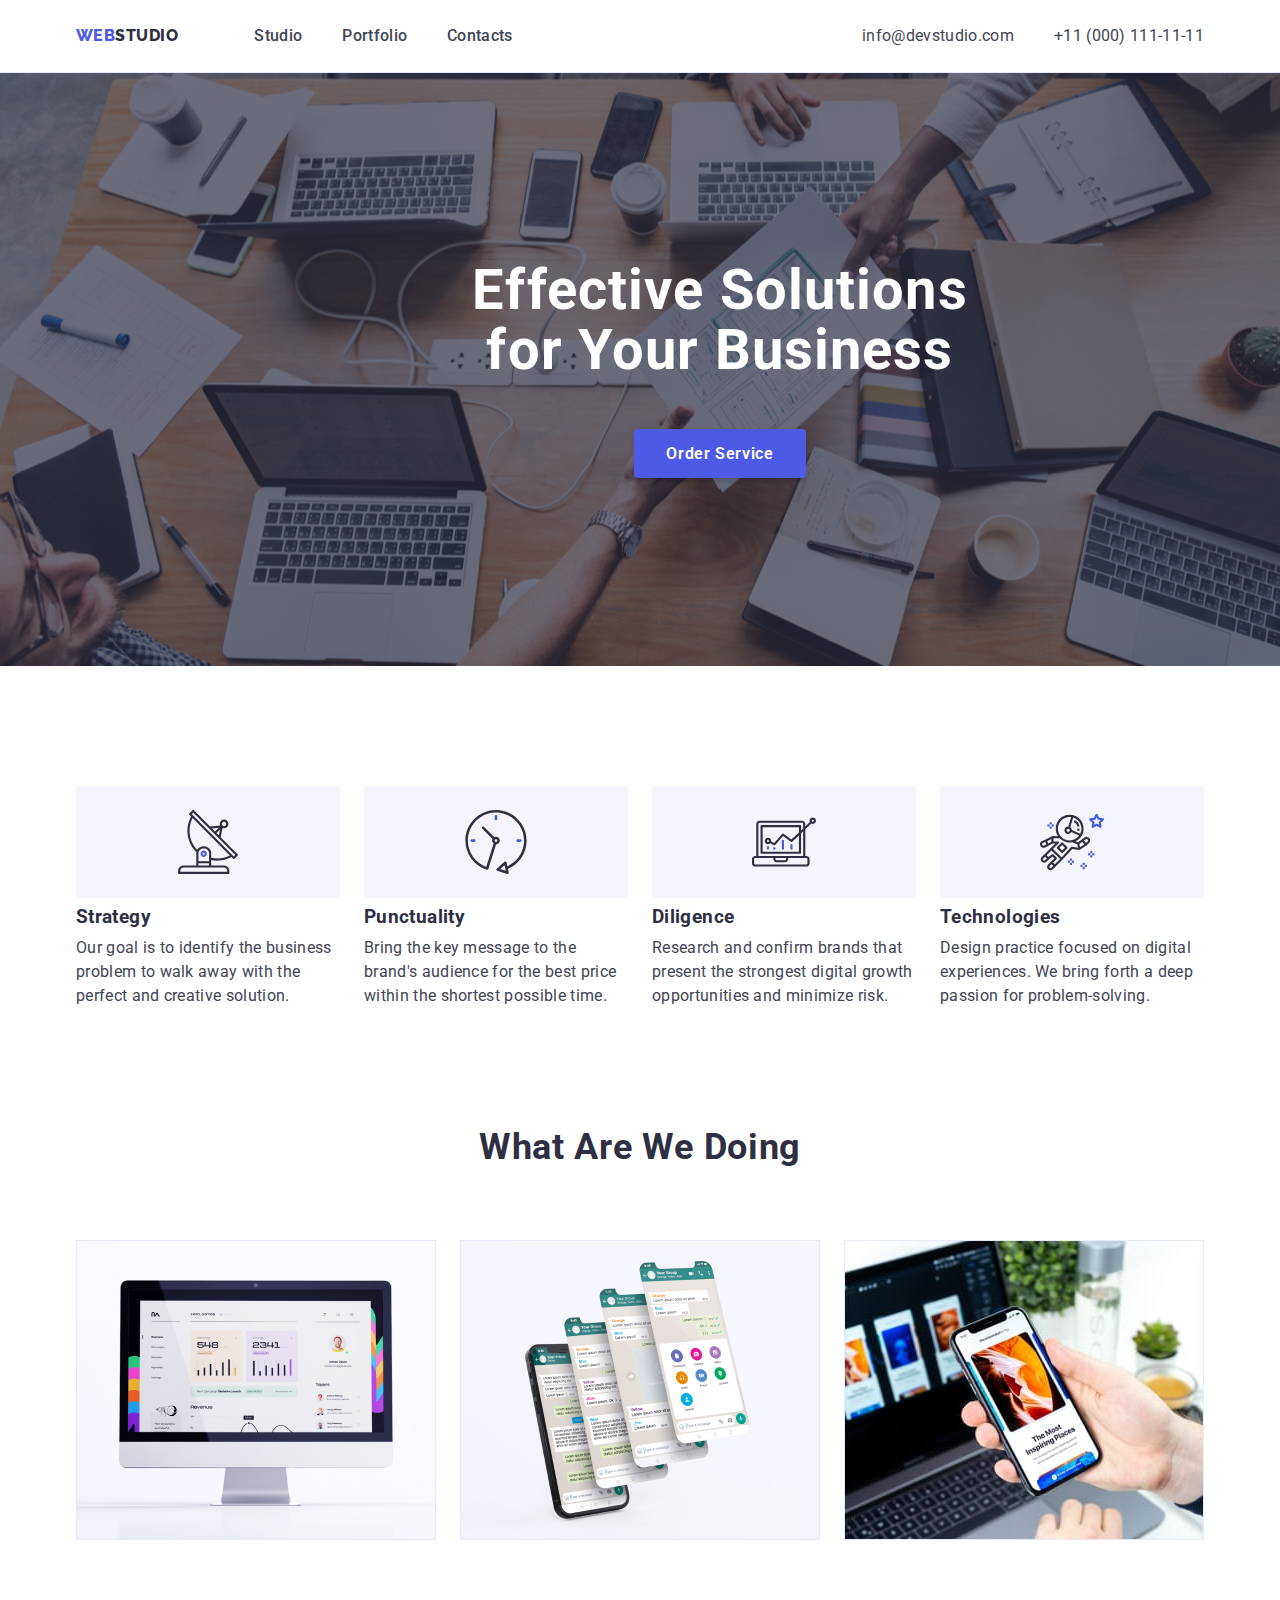
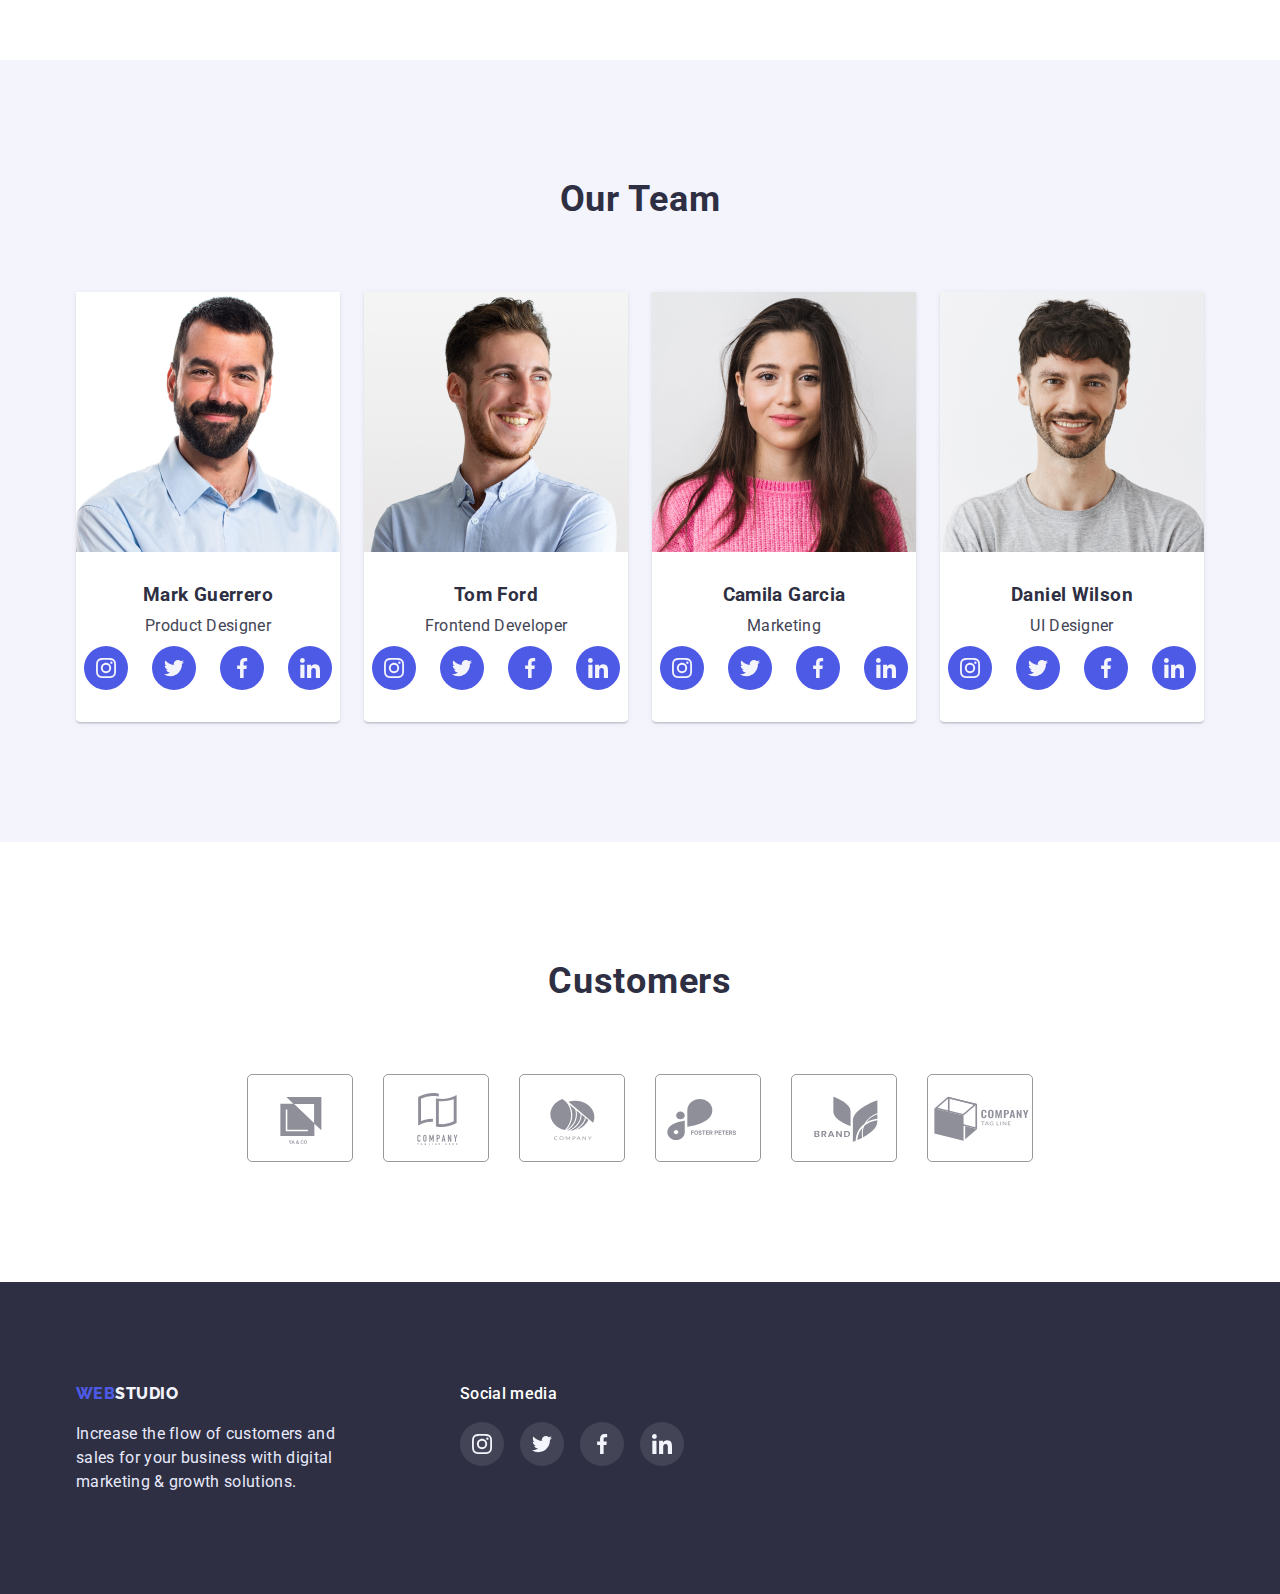
==== commit 1c5c50ca: "sett" ====
--- a/index.html
+++ b/index.html
@@ -62,11 +62,11 @@
           <ul class="merits-list list">
             <li class="merits-item">
               <div class="background-icon-merits">
-                <a href="" class="merits-icon-link link">
+                
                 <svg class="merits-icon" width="64" height="64">
                   <use href="./images/icons.svg#icon-antenna"></use>
                 </svg>
-              </a>
+             
               </div>
               <h3 class="merits-heading">Strategy</h3>
               <p class="merits-paragraph">
@@ -76,11 +76,11 @@
             </li>
             <li class="merits-item">
               <div class="background-icon-merits">
-                <a href="" class="merits-icon-link link">
+                
                 <svg class="merits-icon" width="64" height="64">
                   <use href="./images/icons.svg#icon-clock"></use>
                 </svg>
-              </a>
+              
               </div>
               <h3 class="merits-heading">Punctuality</h3>
               <p class="merits-paragraph">
@@ -90,11 +90,11 @@
             </li>
             <li class="merits-item">
               <div class="background-icon-merits">
-                <a href="" class="merits-icon-link link">
+               
                 <svg class="merits-icon" width="64" height="64">
                   <use href="./images/icons.svg#icon-diagram"></use>
                 </svg>
-              </a>
+             
               </div>
               <h3 class="merits-heading">Diligence</h3>
               <p class="merits-paragraph">
@@ -104,11 +104,11 @@
             </li>
             <li class="merits-item">
               <div class="background-icon-merits">
-                <a href="" class="merits-icon-link link">
+                
                 <svg class="merits-icon" width="64" height="64">
                   <use href="./images/icons.svg#icon-astronaut"></use>
                 </svg>
-              </a>
+             
               </div>
               <h3 class="merits-heading">Technologies</h3>
               <p class="merits-paragraph">
--- a/styles/styles.css
+++ b/styles/styles.css
@@ -66,6 +66,9 @@
 }
 
 .header {
+  border-bottom: 1px solid #e7e9fc;
+  box-shadow: 0px 2px 1px rgba(46, 47, 66, 0.08),
+    0px 1px 1px rgba(46, 47, 66, 0.16), 0px 1px 6px rgba(46, 47, 66, 0.08);
 }
 .header-container {
   display: flex;
@@ -157,6 +160,8 @@
   background-repeat: no-repeat;
   background-position: center;
   background-size: cover;
+  width: 1440px;
+  margin: 0 auto;
 }
 
 .main-title {
@@ -234,18 +239,14 @@
   background: #f4f4fd;
   border-radius: 4px;
   margin-bottom: 8px;
+  display: flex;
+  align-items: center;
+  justify-content: center;
 }
 
 .merits-icon {
   justify-content: center;
   align-items: center;
-}
-
-.merits-icon-link {
-  display: flex;
-  align-items: center;
-  justify-content: center;
-  padding-top: 24px;
 }
 
 .services-section {
@@ -370,18 +371,21 @@
   justify-content: center;
 }
 
-.customers-link:hover,
-.customers-link:focus {
+.customers-link:hover {
+  border-color: #404bbf;
+}
+
+.customers-link:hover .customers-icon {
+  border-color: #404bbf;
+  fill: #404bbf;
+}
+.customers-link:focus .customers-icon {
+  fill: #404bbf;
   border-color: #404bbf;
 }
 
 .customers-icon {
   fill: #8e8f99;
-}
-
-.customers-icon:hover,
-.customers-icon:focus {
-  fill: #404bbf;
 }
 
 .footer-section {
@@ -418,6 +422,7 @@
 
 .footer-content {
   display: flex;
+  align-items: baseline;
 }
 
 .footer-soc-paragraph {
@@ -504,6 +509,7 @@
   color: var(--background-color);
   box-shadow: 0px 1px 6px rgba(46, 47, 66, 0.08),
     0px 1px 1px rgba(46, 47, 66, 0.16), 0px 2px 1px rgba(46, 47, 66, 0.08);
+  border-color: transparent;
 }
 .menu-btn:focus {
   background-color: var(--backgroung-dark-color);
@@ -525,17 +531,18 @@
 }
 
 .portfolio-item {
+}
+
+.portfolio-link {
+  display: block;
   box-shadow: 0px 1px 6px rgba(46, 47, 66, 0.08);
-}
-.portfolio-item:hover {
-  box-shadow: 0px 1px 6px rgba(46, 47, 66, 0.08),
-    0px 1px 1px rgba(46, 47, 66, 0.16), 0px 2px 1px rgba(46, 47, 66, 0.08);
-}
-
-.portfolio-link {
-  line-height: 1.5;
-  letter-spacing: 0.02em;
-  color: var(--description-text-color);
+  line-height: 1.5;
+  letter-spacing: 0.02em;
+  color: var(--description-text-color);
+}
+
+.portfolio-link:hover {
+  box-shadow: 0px 1px 6px rgba(46, 47, 66, 0.08);
 }
 
 .portfolio-img {
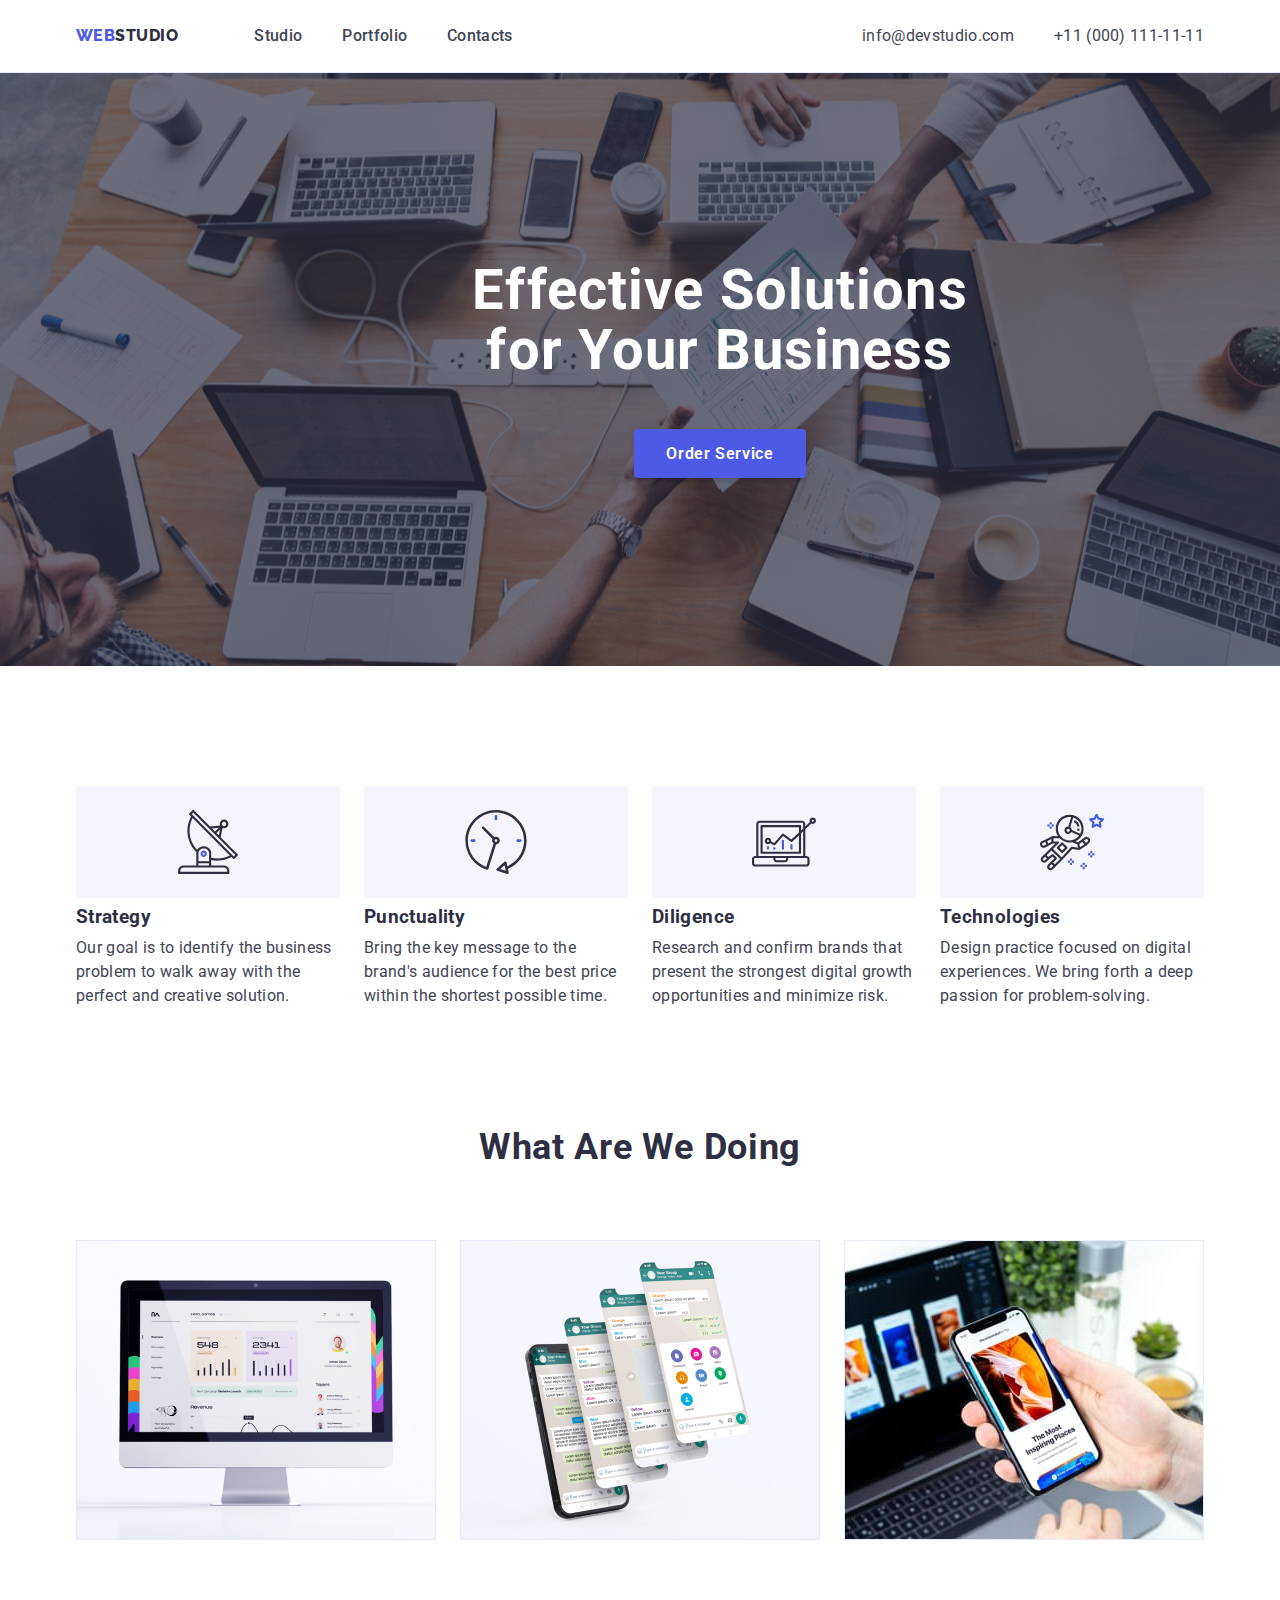
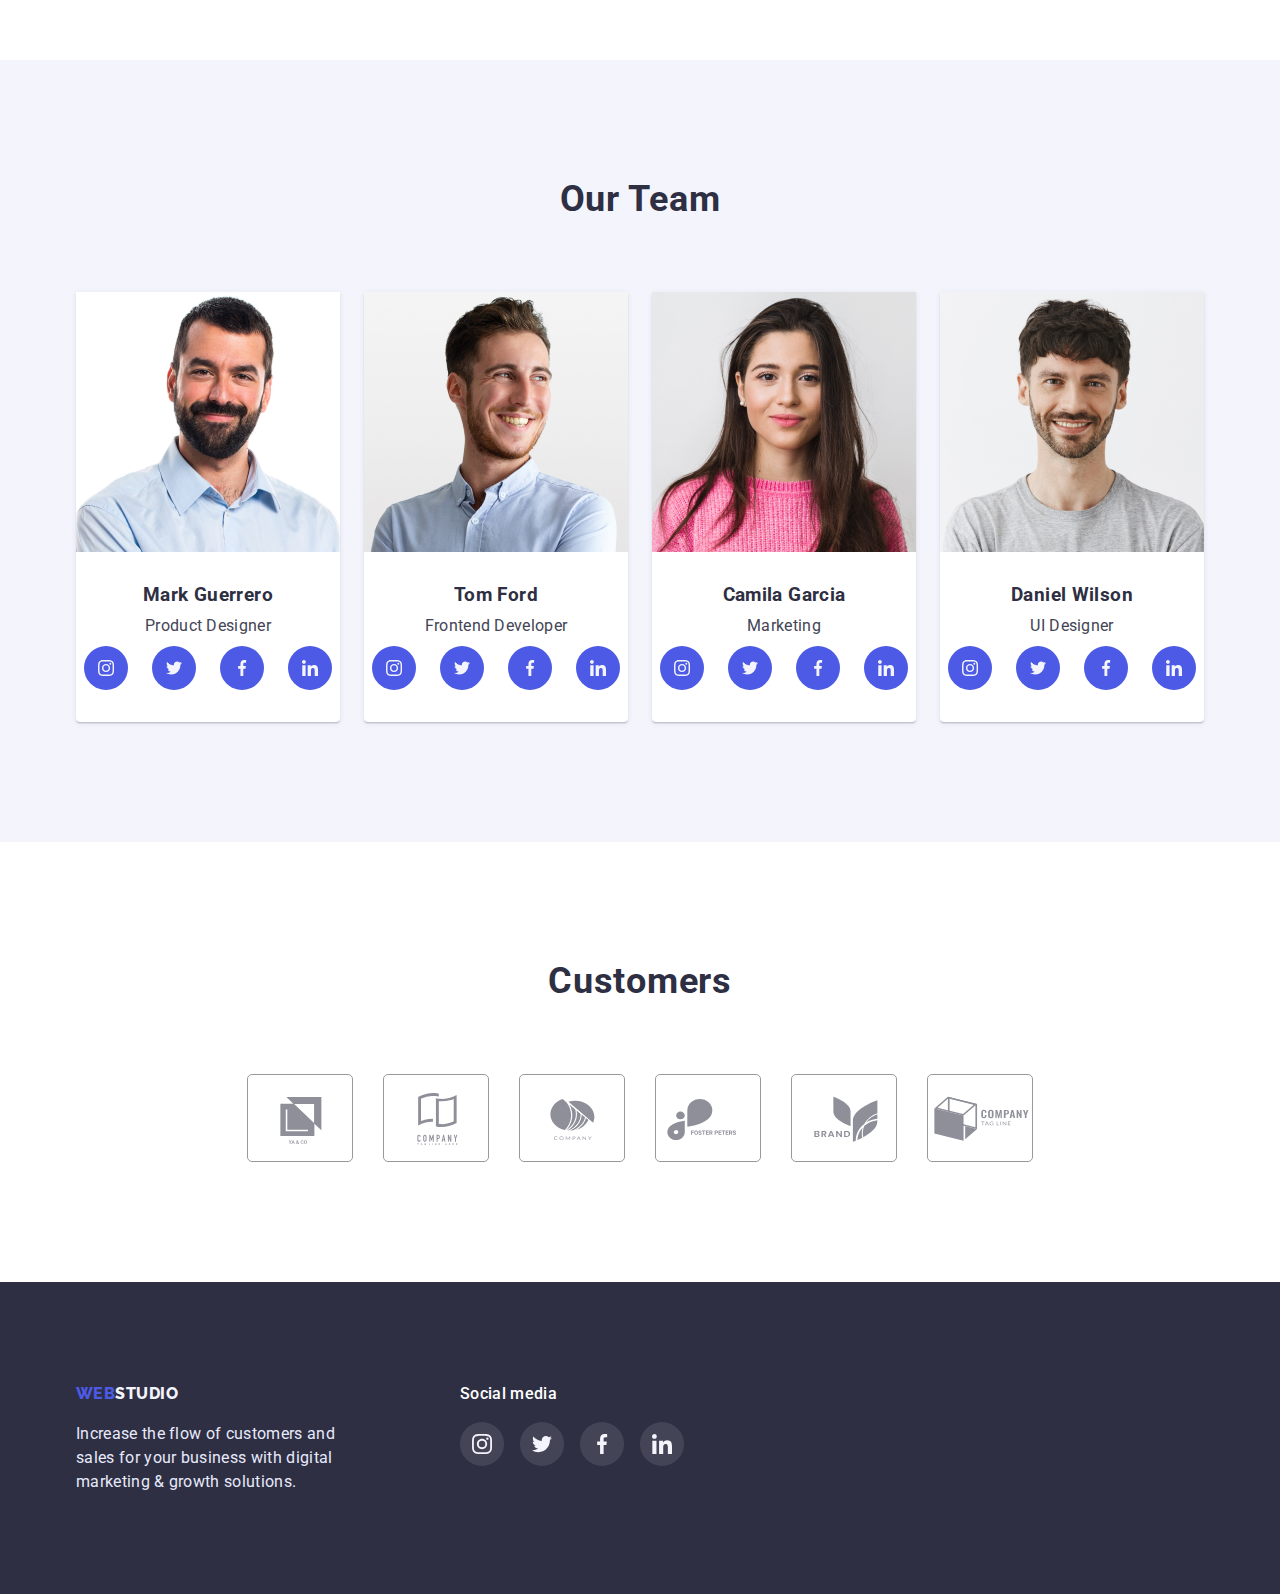
==== commit 171ca2b1: "sett" ====
--- a/index.html
+++ b/index.html
@@ -172,28 +172,28 @@
               <ul class="team-soc-list list">
                 <li class="team-soc-item">
                   <a href="" class="team-soc-link link">
-                    <svg class="team-soc-icon" width="20" height="20">
+                    <svg class="team-soc-icon" width="16" height="16">
                       <use href="./images/icons.svg#icon-instagram"></use>
                     </svg>
                   </a>
                 </li>
                 <li class="team-soc-item">
                   <a href="" class="team-soc-link link">
-                    <svg class="team-soc-icon" width="20" height="20">
+                    <svg class="team-soc-icon" width="16" height="16">
                       <use href="./images/icons.svg#icon-twitter"></use>
                     </svg>
                   </a>
                 </li>
                 <li class="team-soc-item">
                   <a href="" class="team-soc-link link">
-                    <svg class="team-soc-icon" width="20" height="20">
+                    <svg class="team-soc-icon" width="16" height="16">
                       <use href="./images/icons.svg#icon-facebook"></use>
                     </svg>
                   </a>
                 </li>
                 <li class="team-soc-item">
                   <a href="" class="team-soc-link link">
-                    <svg class="team-soc-icon" width="20" height="20">
+                    <svg class="team-soc-icon" width="16" height="16">
                       <use href="./images/icons.svg#icon-linkedin"></use>
                     </svg>
                   </a>
@@ -213,28 +213,28 @@
               <ul class="team-soc-list list">
                 <li class="team-soc-item">
                   <a href="" class="team-soc-link link">
-                    <svg class="team-soc-icon" width="20" height="20">
+                    <svg class="team-soc-icon" width="16" height="16">
                       <use href="./images/icons.svg#icon-instagram"></use>
                     </svg>
                   </a>
                 </li>
                 <li class="team-soc-item">
                   <a href="" class="team-soc-link link">
-                    <svg class="team-soc-icon" width="20" height="20">
+                    <svg class="team-soc-icon" width="16" height="16">
                       <use href="./images/icons.svg#icon-twitter"></use>
                     </svg>
                   </a>
                 </li>
                 <li class="team-soc-item">
                   <a href="" class="team-soc-link link">
-                    <svg class="team-soc-icon" width="20" height="20">
+                    <svg class="team-soc-icon" width="16" height="16">
                       <use href="./images/icons.svg#icon-facebook"></use>
                     </svg>
                   </a>
                 </li>
                 <li class="team-soc-item">
                   <a href="" class="team-soc-link link">
-                    <svg class="team-soc-icon" width="20" height="20">
+                    <svg class="team-soc-icon" width="16" height="16">
                       <use href="./images/icons.svg#icon-linkedin"></use>
                     </svg>
                   </a>
@@ -254,28 +254,28 @@
               <ul class="team-soc-list list">
                 <li class="team-soc-item">
                   <a href="" class="team-soc-link link">
-                    <svg class="team-soc-icon" width="20" height="20">
+                    <svg class="team-soc-icon" width="16" height="16">
                       <use href="./images/icons.svg#icon-instagram"></use>
                     </svg>
                   </a>
                 </li>
                 <li class="team-soc-item">
                   <a href="" class="team-soc-link link">
-                    <svg class="team-soc-icon" width="20" height="20">
+                    <svg class="team-soc-icon" width="16" height="16">
                       <use href="./images/icons.svg#icon-twitter"></use>
                     </svg>
                   </a>
                 </li>
                 <li class="team-soc-item">
                   <a href="" class="team-soc-link link">
-                    <svg class="team-soc-icon" width="20" height="20">
+                    <svg class="team-soc-icon" width="16" height="16">
                       <use href="./images/icons.svg#icon-facebook"></use>
                     </svg>
                   </a>
                 </li>
                 <li class="team-soc-item">
                   <a href="" class="team-soc-link link">
-                    <svg class="team-soc-icon" width="20" height="20">
+                    <svg class="team-soc-icon" width="16" height="16">
                       <use href="./images/icons.svg#icon-linkedin"></use>
                     </svg>
                   </a>
@@ -295,28 +295,28 @@
               <ul class="team-soc-list list">
                 <li class="team-soc-item">
                   <a href="" class="team-soc-link link">
-                    <svg class="team-soc-icon" width="20" height="20">
+                    <svg class="team-soc-icon" width="16" height="16">
                       <use href="./images/icons.svg#icon-instagram"></use>
                     </svg>
                   </a>
                 </li>
                 <li class="team-soc-item">
                   <a href="" class="team-soc-link link">
-                    <svg class="team-soc-icon" width="20" height="20">
+                    <svg class="team-soc-icon" width="16" height="16">
                       <use href="./images/icons.svg#icon-twitter"></use>
                     </svg>
                   </a>
                 </li>
                 <li class="team-soc-item">
                   <a href="" class="team-soc-link link">
-                    <svg class="team-soc-icon" width="20" height="20">
+                    <svg class="team-soc-icon" width="16" height="16">
                       <use href="./images/icons.svg#icon-facebook"></use>
                     </svg>
                   </a>
                 </li>
                 <li class="team-soc-item">
                   <a href="" class="team-soc-link link">
-                    <svg class="team-soc-icon" width="20" height="20">
+                    <svg class="team-soc-icon" width="16" height="16">
                       <use href="./images/icons.svg#icon-linkedin"></use>
                     </svg>
                   </a>
@@ -394,28 +394,28 @@
         <ul class="footer-soc-list list">
           <li class="footer-soc-item">
             <a href="" class="footer-soc-link link">
-              <svg class="footer-soc-icon" width="20" height="20">
+              <svg class="footer-soc-icon" width="24" height="20">
                 <use href="./images/icons.svg#icon-instagram"></use>
               </svg>
             </a>
           </li>
           <li class="footer-soc-item">
             <a href="" class="footer-soc-link link">
-              <svg class="footer-soc-icon" width="20" height="20">
+              <svg class="footer-soc-icon" width="24" height="20">
                 <use href="./images/icons.svg#icon-twitter"></use>
               </svg>
             </a>
           </li>
           <li class="footer-soc-item">
             <a href="" class="footer-soc-link link">
-              <svg class="footer-soc-icon" width="20" height="20">
+              <svg class="footer-soc-icon" width="24" height="20">
                 <use href="./images/icons.svg#icon-facebook"></use>
               </svg>
             </a>
           </li>
           <li class="footer-soc-item">
             <a href="" class="footer-soc-link link">
-              <svg class="footer-soc-icon" width="20" height="20">
+              <svg class="footer-soc-icon" width="24" height="20">
                 <use href="./images/icons.svg#icon-linkedin"></use>
               </svg>
             </a>
--- a/styles/styles.css
+++ b/styles/styles.css
@@ -467,6 +467,7 @@
 
 .footer-soc-icon {
   fill: #f4f4fd;
+  
 }
 
 .menu-section {
@@ -542,7 +543,8 @@
 }
 
 .portfolio-link:hover {
-  box-shadow: 0px 1px 6px rgba(46, 47, 66, 0.08);
+  box-shadow: 0px 1px 6px rgba(46, 47, 66, 0.08),
+    0px 1px 1px rgba(46, 47, 66, 0.16), 0px 2px 1px rgba(46, 47, 66, 0.08);
 }
 
 .portfolio-img {
